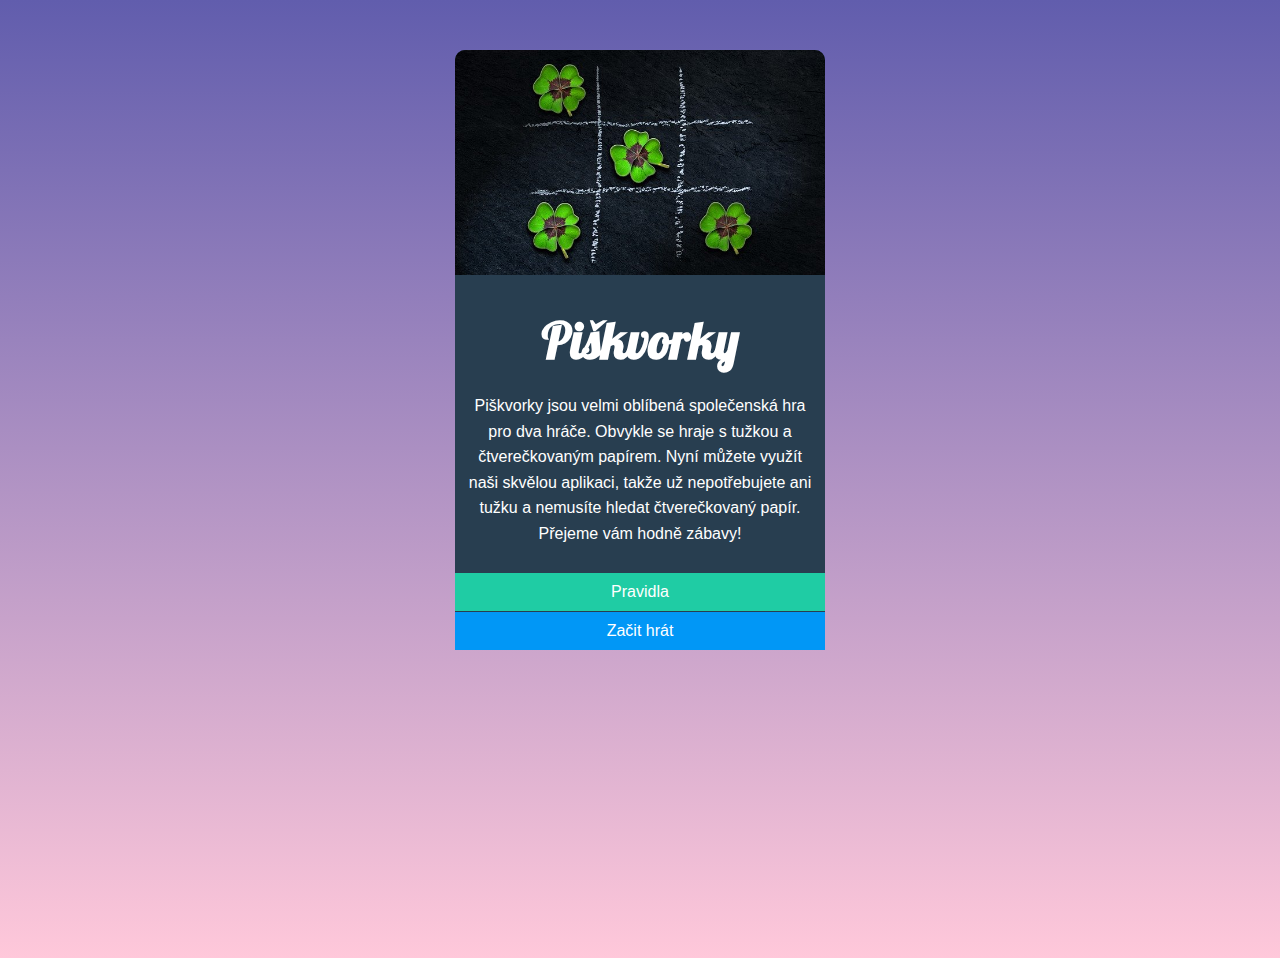
==== index.html @ d87fdd6a "New ref.link added" ====
<!DOCTYPE html>
<html lang="cs">
  <head>
    <meta charset="UTF-8" />
    <meta http-equiv="X-UA-Compatible" content="IE=edge" />
    <meta name="viewport" content="width=device-width, initial-scale=1.0" />
    <title>piskvorky</title>
    <link rel="stylesheet" href="styles.css" />
    <link rel="preconnect" href="https://fonts.gstatic.com">
<link href="https://fonts.googleapis.com/css2?family=Lobster&display=swap" rel="stylesheet">

  <body>
    <div class="container">
      <img src="uvodni.jpeg" alt="uvodni obrazek" />
      <h1>Piškvorky</h1>
      <p>
        Piškvorky jsou velmi oblíbená společenská hra pro dva hráče. Obvykle se
        hraje s tužkou a čtverečkovaným papírem. Nyní můžete využít naši skvělou
        aplikaci, takže už nepotřebujete ani tužku a nemusíte hledat
        čtverečkovaný papír. Přejeme vám hodně zábavy!
      </p>
      <a href="pravidla.html" class="pravidla">Pravidla</a>
      <a href="index.html" class="zacit-hrat">Začit hrát</a>
    </div>
  </body>
</html>
---- styles.css ----
*,
*:before,
*:after {
  box-sizing: border-box;
}

body {
  background: linear-gradient(180deg, #615dad 0%, #ffc8da 100%);
  min-height: 100vh;
}
.container {
  display: flex;
  flex-direction: column;
  overflow: hidden;
  width: 370px;
  margin: 50px auto 50px auto;
  background-color: #283e50;
  border-radius: 10px 10px 0 0;
}
h1 {
  font-family: lobster;
  font-size: 50px;
  color: #ffff;
  text-align: center;
  margin-bottom: 5px;
}
p {
  font-family: sans-serif;
  font-size: 16px;
  color: #ffff;
  text-align: center;
  line-height: 1.6;
  padding: 0 10px 10px 10px;
}
a {
  text-align: center;
  text-decoration: none;
}
.pravidla {
  background-color: #1fcca4;
  padding: 10px;
  color: #ffff;
  font-family: sans-serif;
  margin-bottom: 1px;
}
.pravidla:hover {
  background-color: #1cbb96;
}
.zacit-hrat {
  background-color: #0197f6;
  padding: 10px;
  color: #ffff;
  font-family: sans-serif;
}
.zacit-hrat:hover {
  background: #0090e9;
}
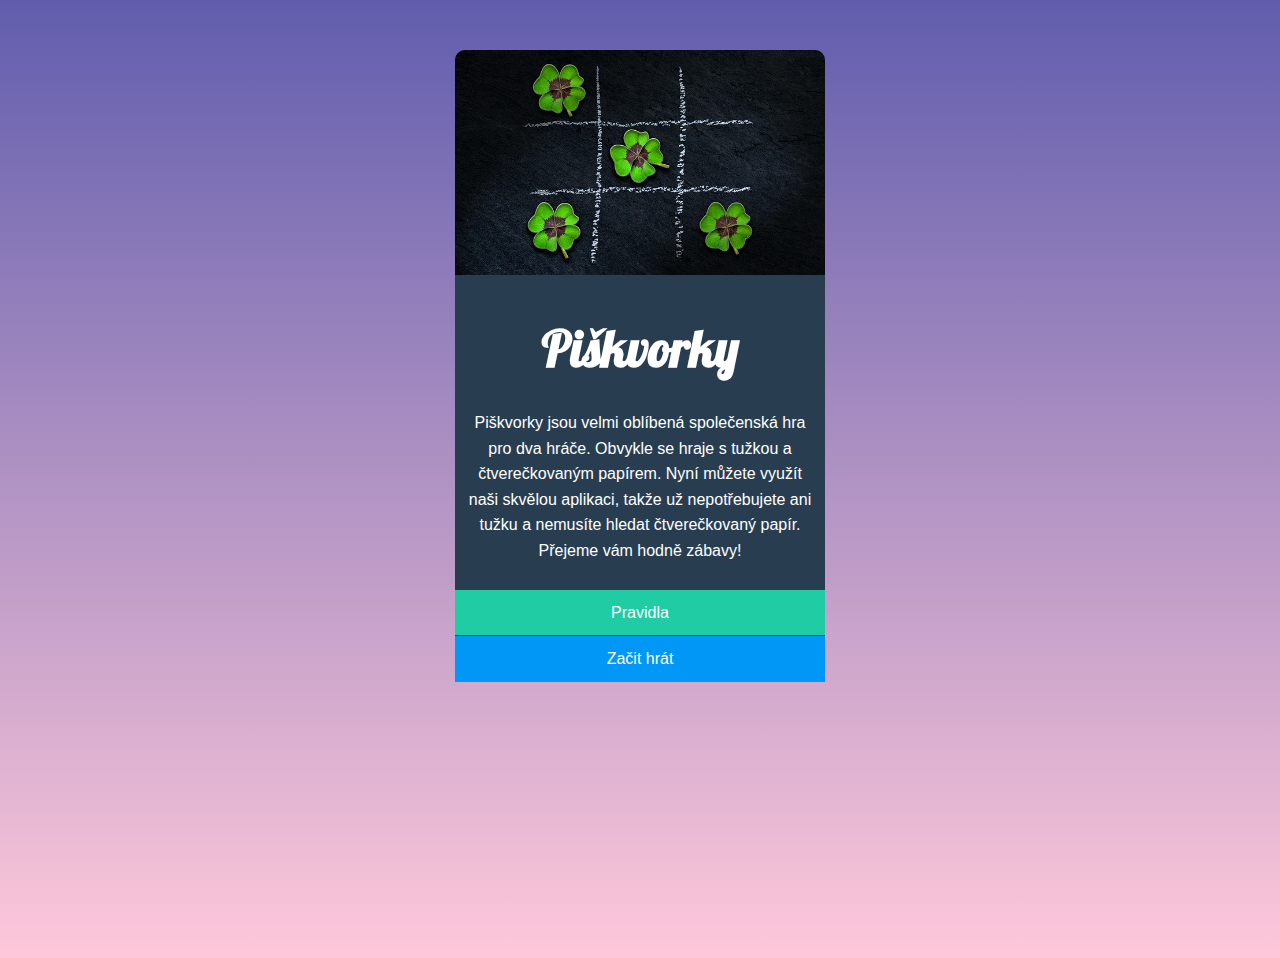
==== commit d798842d: "Images added" ====
--- a/index.html
+++ b/index.html
@@ -10,8 +10,8 @@
 <link href="https://fonts.googleapis.com/css2?family=Lobster&display=swap" rel="stylesheet">
 
   <body>
-    <div class="container">
-      <img src="uvodni.jpeg" alt="uvodni obrazek" />
+    <div class="container index">
+      <img src="images/uvodni.jpeg" alt="uvodni obrazek" />
       <h1>Piškvorky</h1>
       <p>
         Piškvorky jsou velmi oblíbená společenská hra pro dva hráče. Obvykle se
--- a/styles.css
+++ b/styles.css
@@ -9,27 +9,30 @@
   min-height: 100vh;
 }
 .container {
-  display: flex;
-  flex-direction: column;
   overflow: hidden;
   width: 370px;
   margin: 50px auto 50px auto;
   background-color: #283e50;
   border-radius: 10px 10px 0 0;
+  color: #ffff;
+  font-family: sans-serif;
+  font-size: 16px;
+  line-height: 1.6;
 }
+
+.container.index {
+  display: flex;
+  flex-direction: column;
+}
+
 h1 {
   font-family: lobster;
   font-size: 50px;
-  color: #ffff;
   text-align: center;
   margin-bottom: 5px;
 }
 p {
-  font-family: sans-serif;
-  font-size: 16px;
-  color: #ffff;
   text-align: center;
-  line-height: 1.6;
   padding: 0 10px 10px 10px;
 }
 a {
@@ -55,3 +58,10 @@
 .zacit-hrat:hover {
   background: #0090e9;
 }
+.obsah {
+  padding: 0 40px;
+  line-height: 1.2;
+}
+li {
+  margin-bottom: 10px;
+}
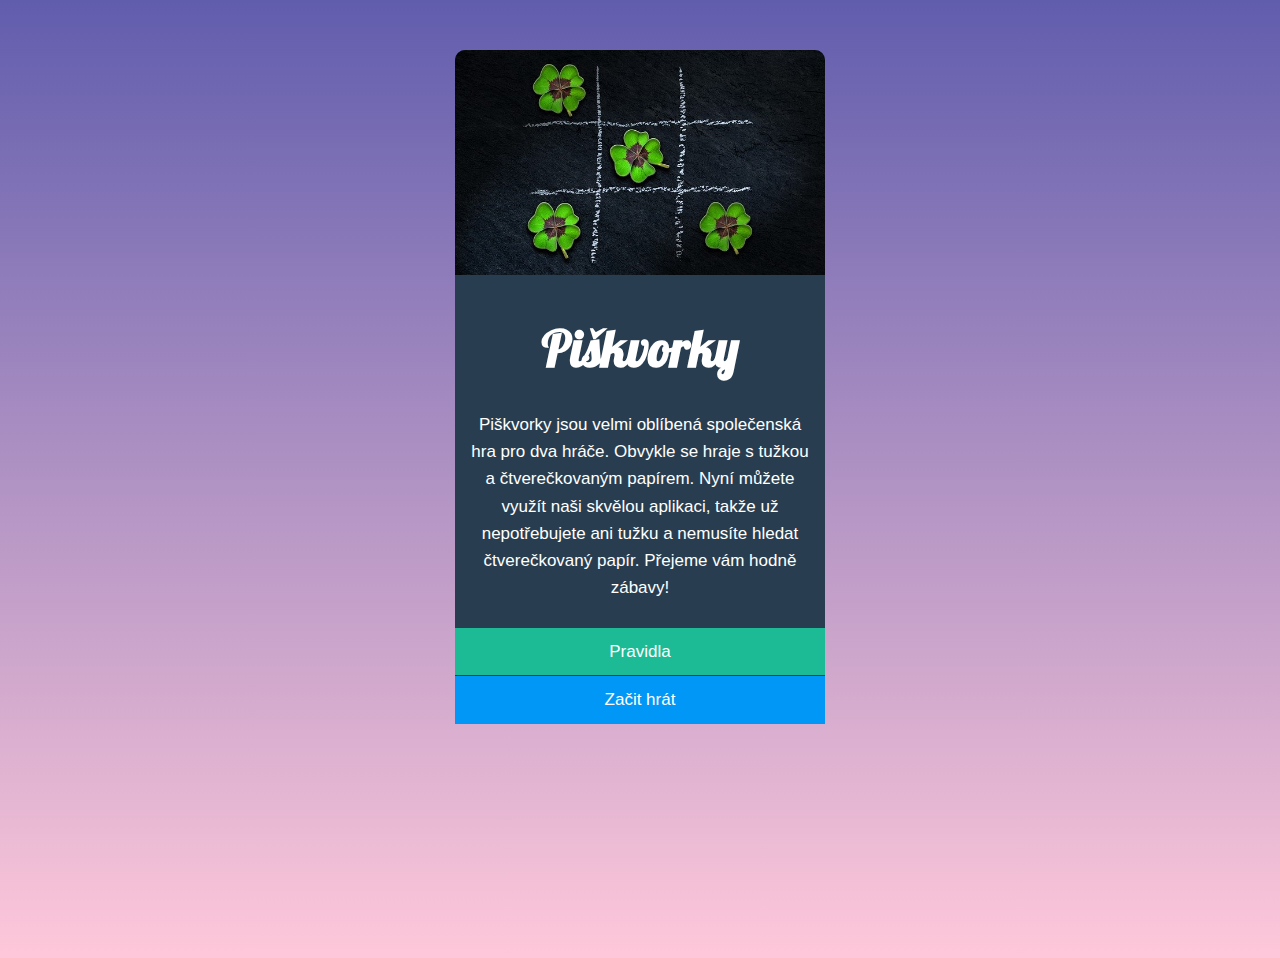
==== commit c0320be3: "minor changes" ====
--- a/index.html
+++ b/index.html
@@ -10,7 +10,7 @@
 <link href="https://fonts.googleapis.com/css2?family=Lobster&display=swap" rel="stylesheet">
 
   <body>
-    <div class="container index">
+    <div class="container">
       <img src="images/uvodni.jpeg" alt="uvodni obrazek" />
       <h1>Piškvorky</h1>
       <p>
--- a/styles.css
+++ b/styles.css
@@ -16,11 +16,8 @@
   border-radius: 10px 10px 0 0;
   color: #ffff;
   font-family: sans-serif;
-  font-size: 16px;
+  font-size: 17px;
   line-height: 1.6;
-}
-
-.container.index {
   display: flex;
   flex-direction: column;
 }
@@ -39,14 +36,16 @@
   text-align: center;
   text-decoration: none;
 }
-.pravidla {
+.pravidla,
+.uvodnistranka {
   background-color: #1fcca4;
   padding: 10px;
   color: #ffff;
   font-family: sans-serif;
   margin-bottom: 1px;
 }
-.pravidla:hover {
+.pravidla,
+.uvodnistranka:hover {
   background-color: #1cbb96;
 }
 .zacit-hrat {
@@ -65,3 +64,23 @@
 li {
   margin-bottom: 10px;
 }
+figcaption {
+  font-style: italic;
+  text-align: center;
+}
+figure img {
+  max-width: 100%;
+  margin-bottom: 10px;
+}
+figure {
+  margin: 0;
+  margin-bottom: 30px;
+}
+.img {
+  margin-top: 50px;
+}
+.icon {
+  filter: invert(100%);
+  width: 1em;
+  height: 1em;
+}
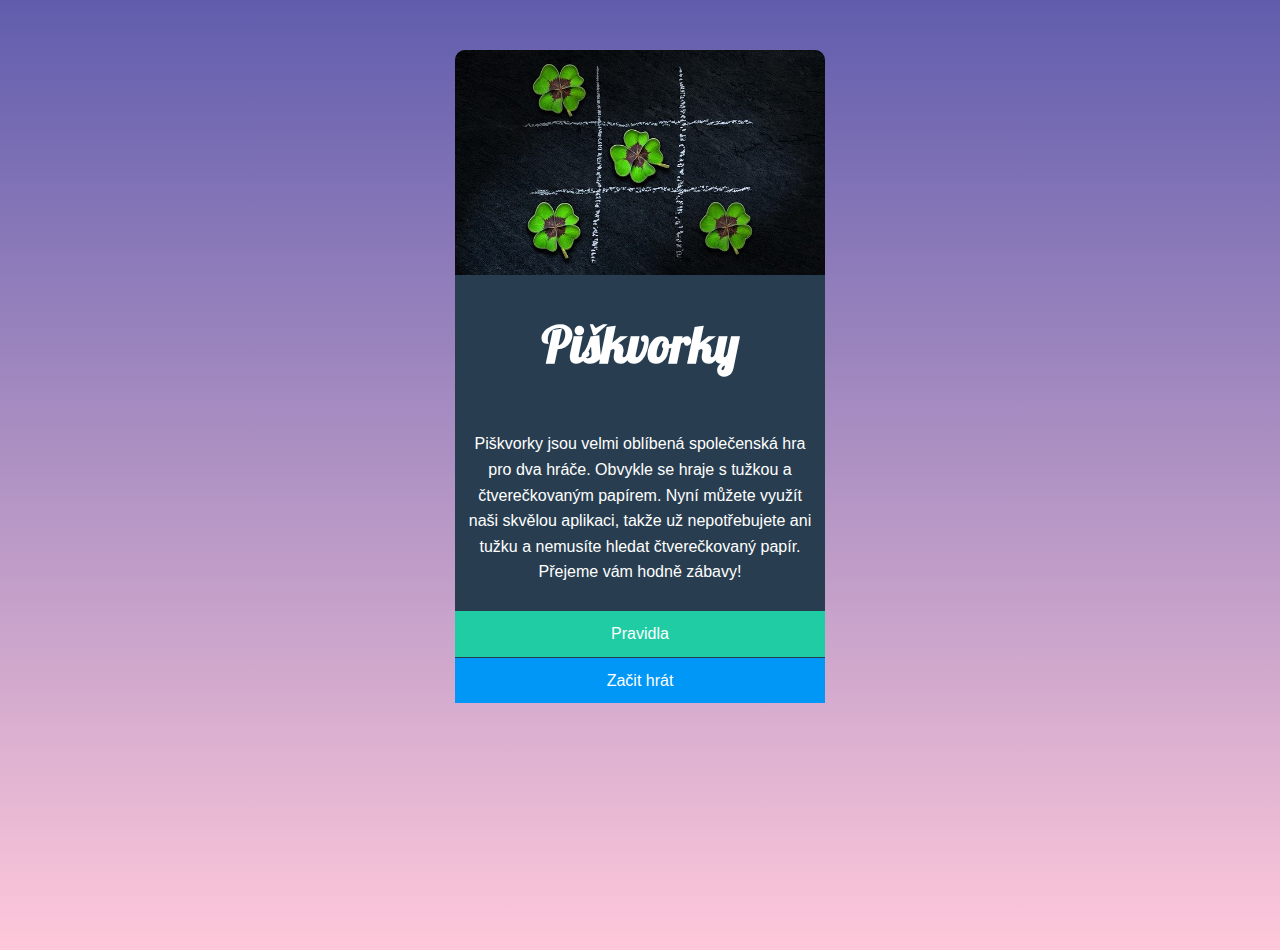
==== commit 4b831ddb: "html game done" ====
--- a/index.html
+++ b/index.html
@@ -20,7 +20,7 @@
         čtverečkovaný papír. Přejeme vám hodně zábavy!
       </p>
       <a href="pravidla.html" class="pravidla">Pravidla</a>
-      <a href="index.html" class="zacit-hrat">Začit hrát</a>
+      <a href="hra.html" class="zacit-hrat">Začit hrát</a>
     </div>
   </body>
 </html>
--- a/styles.css
+++ b/styles.css
@@ -7,6 +7,7 @@
 body {
   background: linear-gradient(180deg, #615dad 0%, #ffc8da 100%);
   min-height: 100vh;
+  margin: 0;
 }
 .container {
   overflow: hidden;
@@ -16,7 +17,6 @@
   border-radius: 10px 10px 0 0;
   color: #ffff;
   font-family: sans-serif;
-  font-size: 17px;
   line-height: 1.6;
   display: flex;
   flex-direction: column;
@@ -26,7 +26,7 @@
   font-family: lobster;
   font-size: 50px;
   text-align: center;
-  margin-bottom: 5px;
+  margin: 30px;
 }
 p {
   text-align: center;
@@ -44,7 +44,7 @@
   font-family: sans-serif;
   margin-bottom: 1px;
 }
-.pravidla,
+.pravidla:hover,
 .uvodnistranka:hover {
   background-color: #1cbb96;
 }
@@ -58,15 +58,20 @@
   background: #0090e9;
 }
 .obsah {
-  padding: 0 40px;
+  padding: 0 10px;
   line-height: 1.2;
 }
+ol {
+  padding: 10px 40px 0px 60px;
+}
 li {
-  margin-bottom: 10px;
+  margin-bottom: 15px;
+  padding-left: 10px;
 }
 figcaption {
   font-style: italic;
   text-align: center;
+  font-size: 16px;
 }
 figure img {
   max-width: 100%;
@@ -74,13 +79,35 @@
 }
 figure {
   margin: 0;
-  margin-bottom: 30px;
+  margin-bottom: 40px;
 }
 .img {
-  margin-top: 50px;
+  max-width: 100%;
+  padding: 30px 20px;
 }
 .icon {
   filter: invert(100%);
   width: 1em;
   height: 1em;
 }
+
+.hra h2 {
+  text-transform: uppercase;
+}
+
+@media screen and (min-width: 800px) {
+  .img {
+    display: flex;
+    flex-wrap: wrap;
+    padding: 30px 0;
+  }
+  figure {
+    flex-basis: 50%;
+    margin-bottom: 0;
+    padding: 15px;
+  }
+  .container.wide {
+    width: 750px;
+    font-size: 1.2em;
+  }
+}
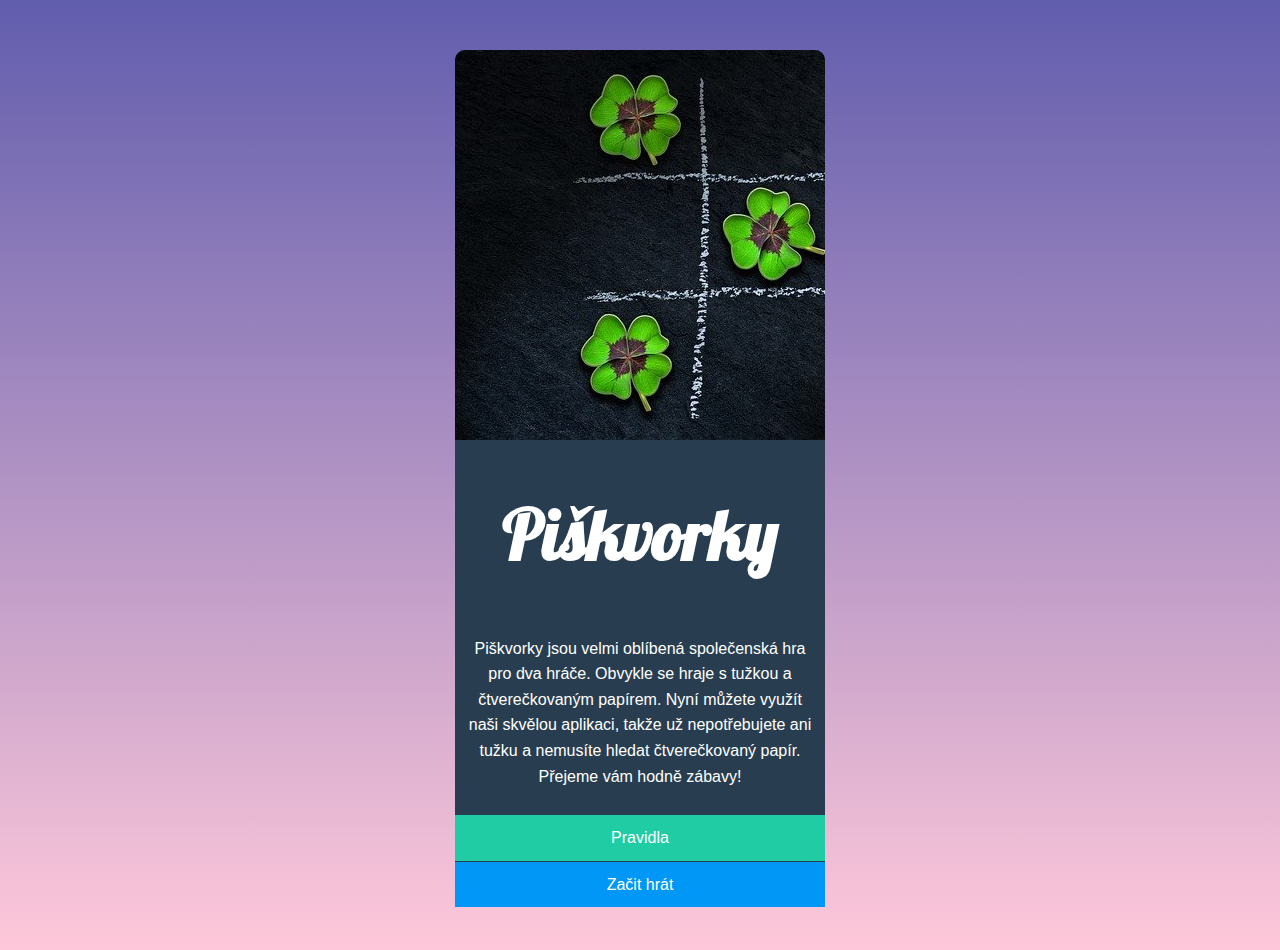
==== commit 115ca23f: "minor changes added" ====
--- a/index.html
+++ b/index.html
@@ -11,7 +11,7 @@
 
   <body>
     <div class="container">
-      <img src="images/uvodni.jpeg" alt="uvodni obrazek" />
+      <div><img src="images/uvodni.jpeg" alt="uvodni obrazek" /></div>
       <h1>Piškvorky</h1>
       <p>
         Piškvorky jsou velmi oblíbená společenská hra pro dva hráče. Obvykle se
--- a/styles.css
+++ b/styles.css
@@ -24,7 +24,7 @@
 
 h1 {
   font-family: lobster;
-  font-size: 50px;
+  font-size: 70px;
   text-align: center;
   margin: 30px;
 }
@@ -93,6 +93,62 @@
 
 .hra h2 {
   text-transform: uppercase;
+  margin-right: 10px;
+}
+.hra {
+  color: white;
+  max-width: 80vmin;
+  margin: 0 auto;
+  padding-bottom: 60px;
+}
+.icon-hra {
+  filter: invert(100%);
+}
+.info {
+  display: flex;
+  font-family: sans-serif;
+  align-items: center;
+  justify-content: space-between;
+  padding-bottom: 10px;
+}
+.hraje {
+  display: flex;
+  align-items: center;
+}
+.tlacitka {
+  display: flex;
+}
+.tlacitka a {
+  padding: 10px;
+  border-radius: 5px;
+}
+.tlacitka a:first-child {
+  background-color: #1fcca4;
+}
+.tlacitka a:last-child {
+  background-color: #0197f6;
+  margin-left: 10px;
+}
+.tlacitka a:first-child:hover {
+  background-color: #1cbb96;
+}
+.tlacitka a:last-child:hover {
+  background: #0090e9;
+}
+.hra-hlavni {
+  display: flex;
+  flex-wrap: wrap;
+  box-shadow: 0px 0 10px rgba(0, 0, 0, 0.3);
+}
+button {
+  width: 10%;
+  padding-top: 9%;
+  background-color: rgba(255, 255, 255, 0.3);
+  border: 1px solid rgb(20, 20, 20);
+}
+button:hover {
+  background-color: rgba(255, 255, 255, 0.4);
+  cursor: pointer;
 }
 
 @media screen and (min-width: 800px) {
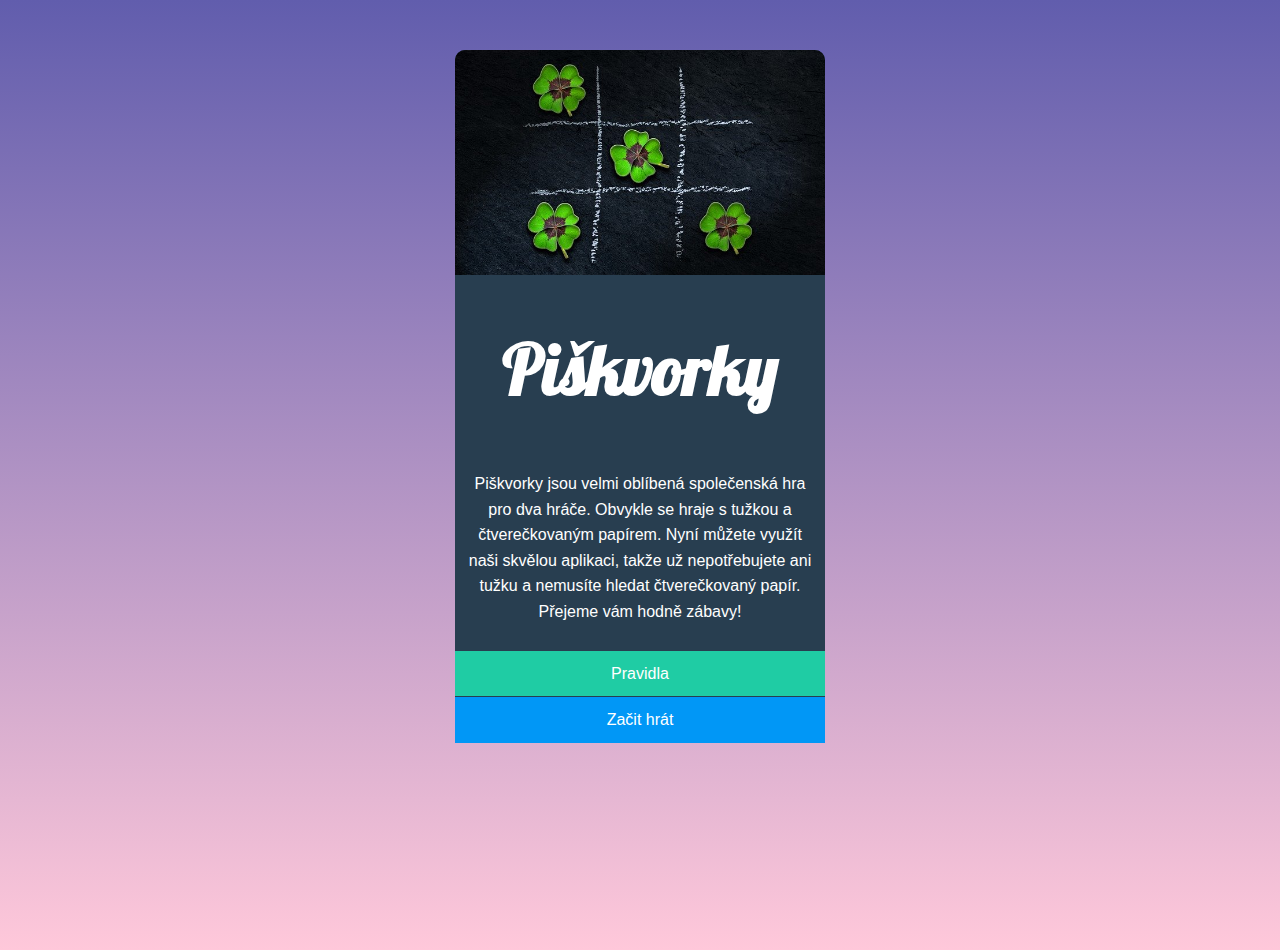
==== commit 571212e4: "minor changes added" ====
--- a/index.html
+++ b/index.html
@@ -11,7 +11,7 @@
 
   <body>
     <div class="container">
-      <div><img src="images/uvodni.jpeg" alt="uvodni obrazek" /></div>
+      <div><img class="uvodni-obrazek" src="images/uvodni.jpeg" alt="uvodni obrazek" /></div>
       <h1>Piškvorky</h1>
       <p>
         Piškvorky jsou velmi oblíbená společenská hra pro dva hráče. Obvykle se
--- a/styles.css
+++ b/styles.css
@@ -150,7 +150,9 @@
   background-color: rgba(255, 255, 255, 0.4);
   cursor: pointer;
 }
-
+.uvodni-obrazek {
+  width: 100%;
+}
 @media screen and (min-width: 800px) {
   .img {
     display: flex;
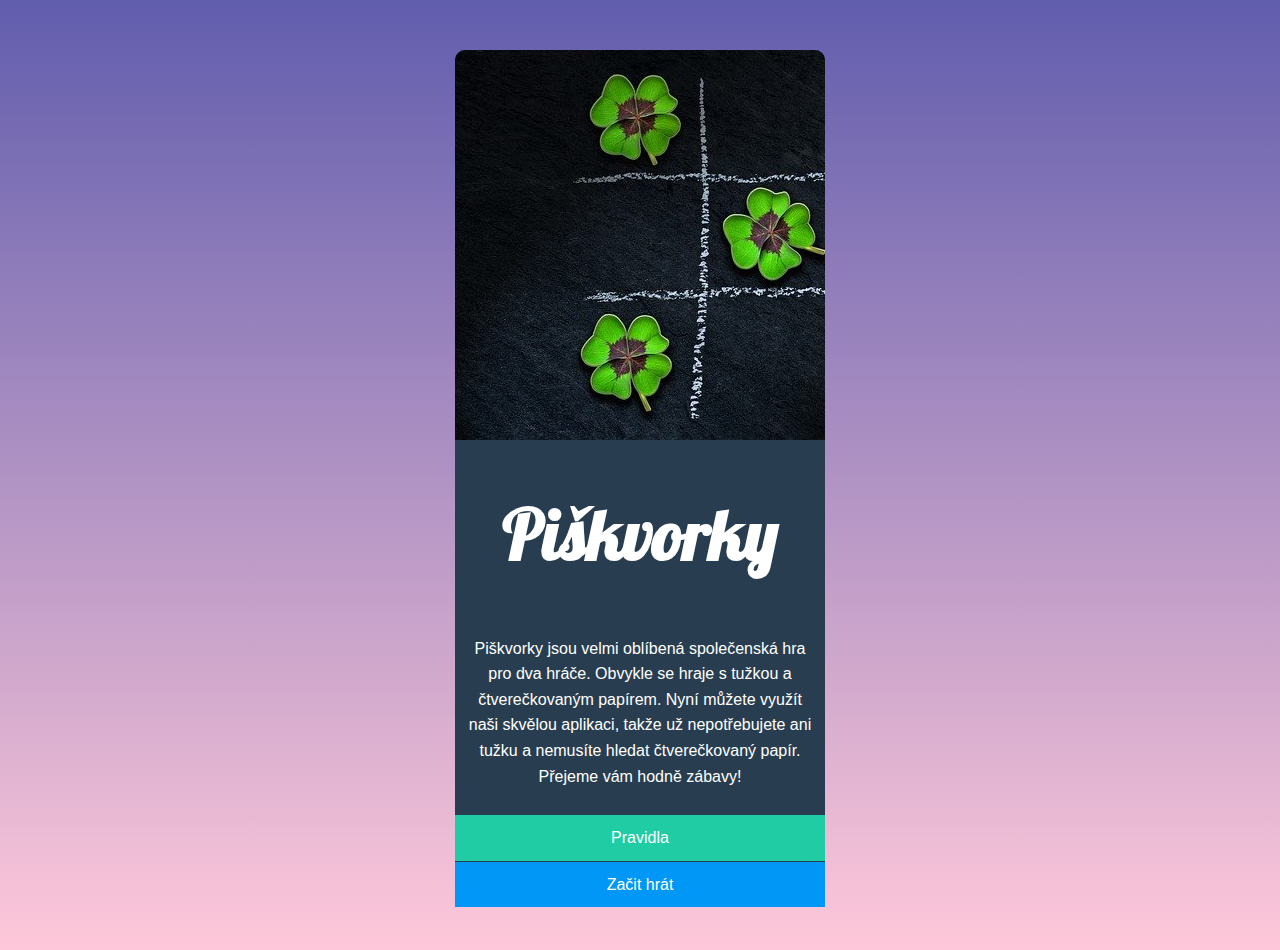
==== commit a149505b: "minor styling changes added" ====
--- a/index.html
+++ b/index.html
@@ -11,7 +11,7 @@
 
   <body>
     <div class="container">
-      <div><img class="uvodni-obrazek" src="images/uvodni.jpeg" alt="uvodni obrazek" /></div>
+      <div><img src="images/uvodni.jpeg" alt="uvodni obrazek" /></div>
       <h1>Piškvorky</h1>
       <p>
         Piškvorky jsou velmi oblíbená společenská hra pro dva hráče. Obvykle se
--- a/styles.css
+++ b/styles.css
@@ -150,9 +150,7 @@
   background-color: rgba(255, 255, 255, 0.4);
   cursor: pointer;
 }
-.uvodni-obrazek {
-  width: 100%;
-}
+
 @media screen and (min-width: 800px) {
   .img {
     display: flex;
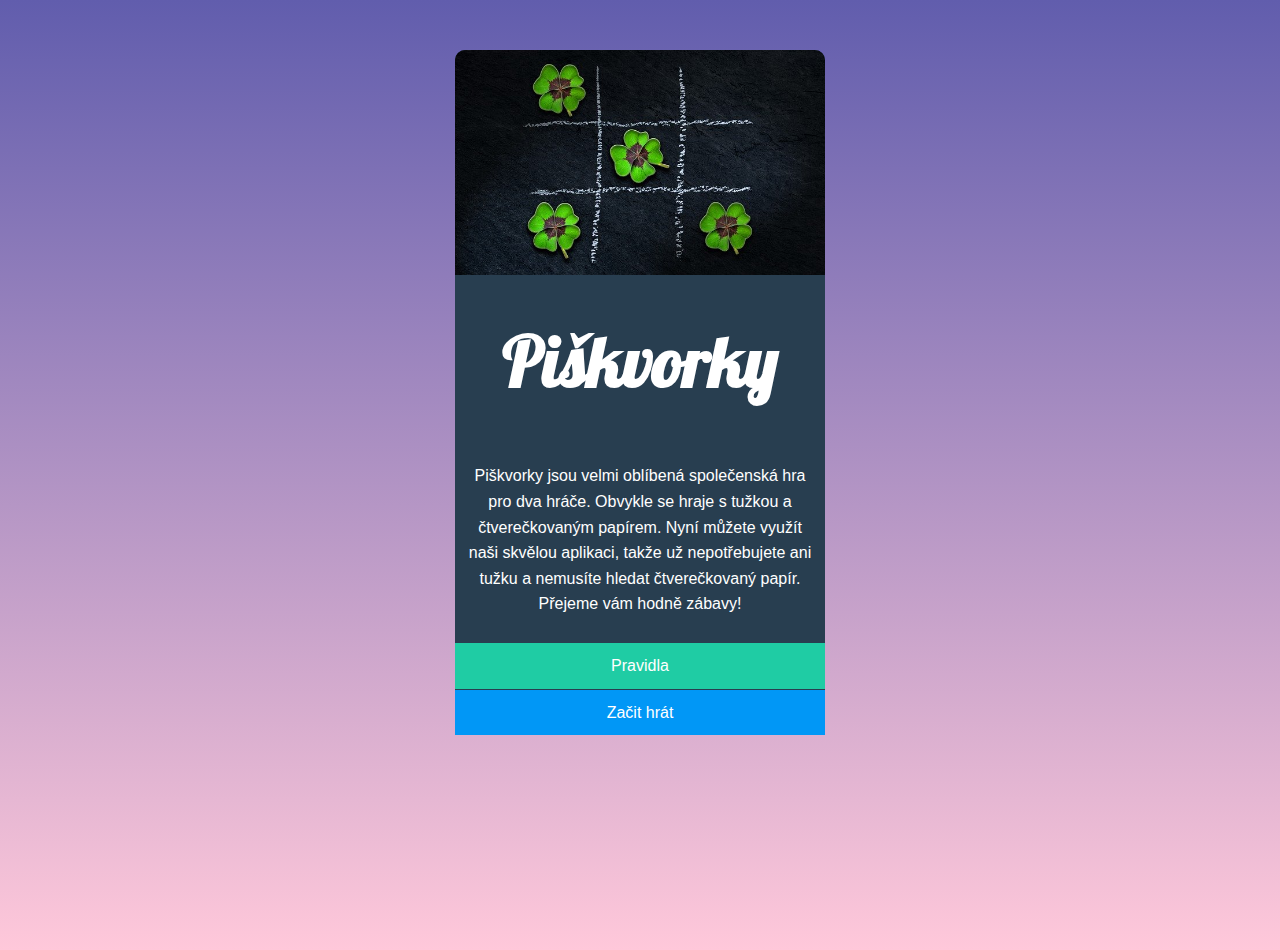
==== commit efe0bbc9: "minor changes" ====
--- a/index.html
+++ b/index.html
@@ -11,7 +11,7 @@
 
   <body>
     <div class="container">
-      <div><img src="images/uvodni.jpeg" alt="uvodni obrazek" /></div>
+      <img src="images/uvodni.jpeg" alt="uvodni obrazek" />
       <h1>Piškvorky</h1>
       <p>
         Piškvorky jsou velmi oblíbená společenská hra pro dva hráče. Obvykle se
